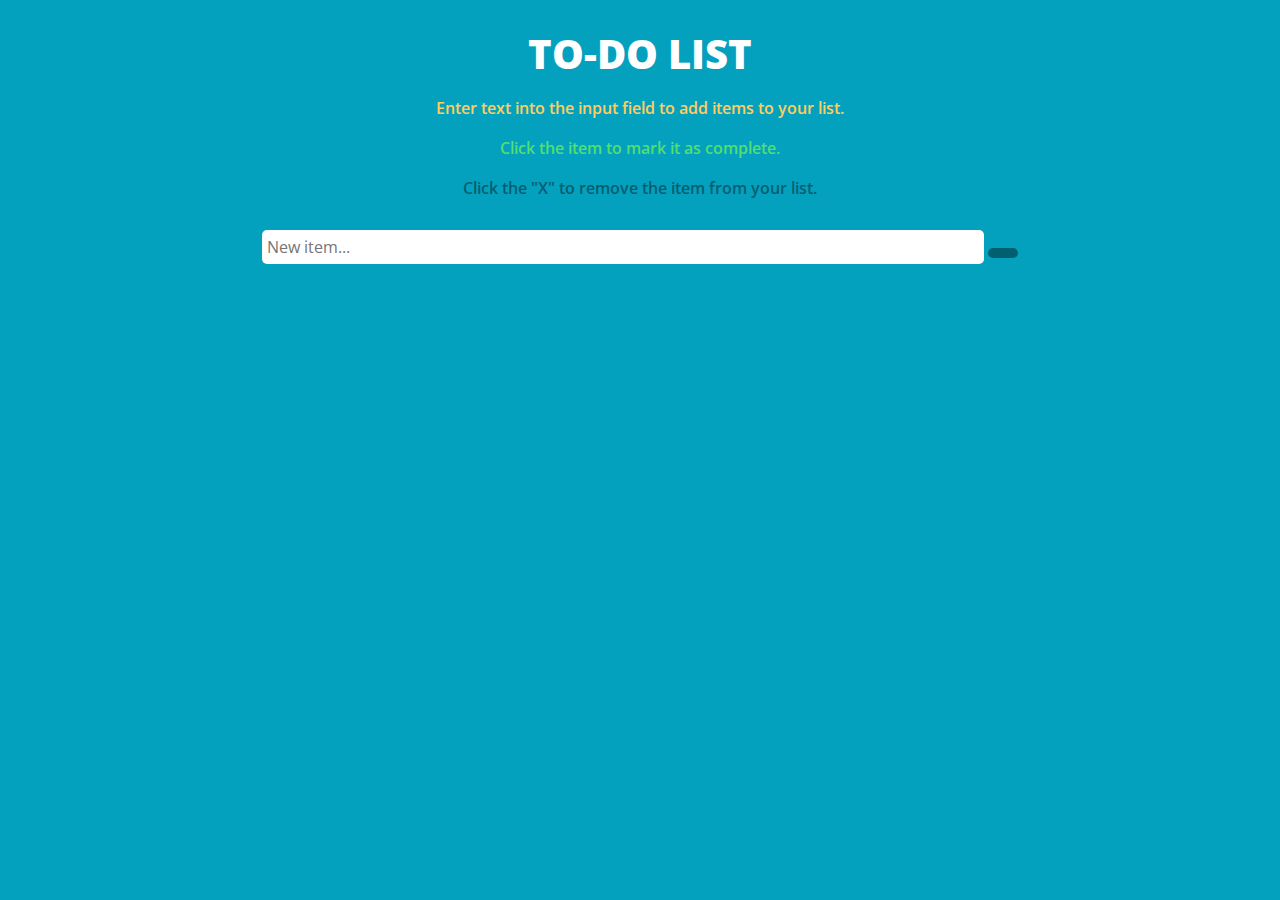
==== index.html @ 337a09e6 "first version of to-do list files" ====
<!DOCTYPE html>
<html lang="en" >
<head>
  <meta charset="UTF-8">
  <title>Productivity journel</title>
  <head>
	<meta charset="utf-8">
    <meta name="viewport" content="width=device-width, initial-scale=1, shrink-to-fit=no">

    <!-- Bootstrap CSS -->
    <link rel="stylesheet" href="https://maxcdn.bootstrapcdn.com/bootstrap/4.0.0/css/bootstrap.min.css" integrity="sha384-Gn5384xqQ1aoWXA+058RXPxPg6fy4IWvTNh0E263XmFcJlSAwiGgFAW/dAiS6JXm" crossorigin="anonymous">

    <!-- Custom Style -->
	<link rel="stylesheet" type="text/css" href="styleNEW.css">

	<!-- Google Font -->
	<link href="https://fonts.googleapis.com/css?family=Open+Sans:600,800" rel="stylesheet">

	<!-- FontAwesome Icons -->
	<link rel="stylesheet" href="https://use.fontawesome.com/releases/v5.0.13/css/all.css" integrity="sha384-DNOHZ68U8hZfKXOrtjWvjxusGo9WQnrNx2sqG0tfsghAvtVlRW3tvkXWZh58N9jp" crossorigin="anonymous">

	<title>Dom Manipulation | VLS</title>

  <style>
  body {
  	background: #04A1BF;
  	text-align: center;
  	font-family: 'Open Sans', sans-serif;
  }

  h1 {
  	color: #ffffff;
  	text-transform: uppercase;
  	font-weight: 800;
  }

  p {
  	font-weight: 600;
  }

  ul {
  	text-align: left;
  	margin-top: 20px;
  }

  li {
  	list-style: none;
  	padding: 10px 20px;
  	color: #ffffff;
  	text-transform: capitalize;
  	font-weight: 600;
  	border: 2px solid #025f70;
  	border-radius: 5px;
  	margin-bottom: 10px;
  	background: #4EB9CD;
  	transition: all 0.75s ease;
  	-webkit-transition: all 0.5s ease;
  	-moz-transition: all 0.5s ease;
  	-ms-transition: all 0.5s ease;
  	-o-transition: all 0.5 ease;
  }

  li:hover {
  	background: #76CFE0;
  }

  li > button {
  	font-weight: normal;
  	background: none;
  	border: none;
  	float: right;
  	color: #025f70;
  	font-weight: 800;
  }

  input {
  	border-radius: 5px;
  	min-width: 65%;
  	padding: 5px;
  	border: none;
  }


  .done {
  	background: #51DF70 !important;
  	color: #00891E;
  }

  .delete {
  	display: none;
  }
  .intro {
  	margin: 30px 0px;
  	font-weight: bold;
  }

  #first {
  	margin-top: 10px;
  	color: #FFCD5D;
  }

  #second {
  	color: #51DF70;

  }

  #third {
  	color: #025F70;
  	margin-bottom: 30px;
  }


  #enter {
  	border: none;
  	padding: 5px 15px;
  	border-radius: 5px;
  	color: #04A1BF;
  	background-color: #025F70;
  	transition: all 0.75s ease;
  	-webkit-transition: all 0.75s ease;
  	-moz-transition: all 0.75s ease;
  	-ms-transition: all 0.75s ease;
  	-o-transition: all 0.75 ease;
  	font-weight: normal;
  }

  #enter:hover{
  	background-color: #02798F;
  	color: #FFCD5D;
  }

  </style>

<body>
<!-- partial:index.partial.html -->
<body>
	<div class="container">
		<div class="row">
			<div class="intro col-12">
				<h1>To-Do List</h1>
				<div>
					<div class="border1"></div>
					<div c
				</div>
			</div>
		</div>

		<div class="row">
			<div class="helpText col-12">
				<p id="first">Enter text into the input field to add items to your list.</p>
				<p id="second">Click the item to mark it as complete.</p>
				<p id="third">Click the "X" to remove the item from your list.</p>
			</div>
		</div>

		<div class="row">
			<div class="col-12">
				<input id="userInput" type="text" placeholder="New item..." maxlength="27">
				<button id="enter"><i class="fas fa-pencil-alt"></i></button>
			</div>
		</div>

		<!-- Empty List -->
		<div class="row">
			<div class="listItems col-12">
				<ul class="col-12 offset-0 col-sm-8 offset-sm-2">
				</ul>
			</div>
		</div>

	</div>
	<script type="text/javascript" src="script_method3.js"></script>
</body>
</html>
<!-- partial -->
  <script  src="./java.js"></script>

</body>
</html>
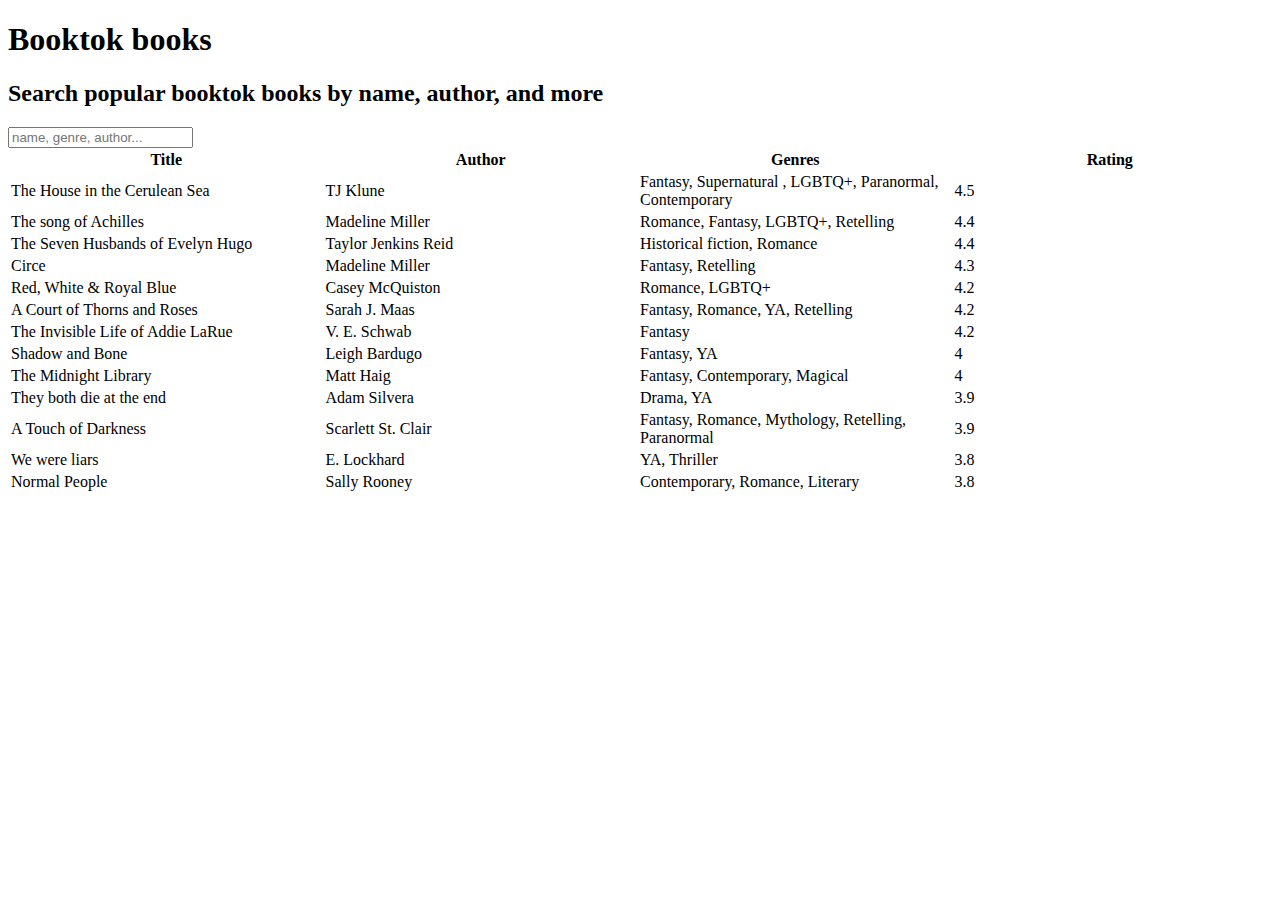
==== commit bbfca08a: "Booktok searcher" ====
--- a/index.html
+++ b/index.html
@@ -1,179 +1,130 @@
 <!DOCTYPE html>
-<html lang="en" >
+<html>
 <head>
-  <meta charset="UTF-8">
-  <title>Productivity journel</title>
-  <head>
-	<meta charset="utf-8">
-    <meta name="viewport" content="width=device-width, initial-scale=1, shrink-to-fit=no">
+<meta name="viewport" content="width=device-width, initial-scale=1">
 
-    <!-- Bootstrap CSS -->
-    <link rel="stylesheet" href="https://maxcdn.bootstrapcdn.com/bootstrap/4.0.0/css/bootstrap.min.css" integrity="sha384-Gn5384xqQ1aoWXA+058RXPxPg6fy4IWvTNh0E263XmFcJlSAwiGgFAW/dAiS6JXm" crossorigin="anonymous">
-
-    <!-- Custom Style -->
-	<link rel="stylesheet" type="text/css" href="styleNEW.css">
-
-	<!-- Google Font -->
-	<link href="https://fonts.googleapis.com/css?family=Open+Sans:600,800" rel="stylesheet">
-
-	<!-- FontAwesome Icons -->
-	<link rel="stylesheet" href="https://use.fontawesome.com/releases/v5.0.13/css/all.css" integrity="sha384-DNOHZ68U8hZfKXOrtjWvjxusGo9WQnrNx2sqG0tfsghAvtVlRW3tvkXWZh58N9jp" crossorigin="anonymous">
-
-	<title>Dom Manipulation | VLS</title>
-
-  <style>
-  body {
-  	background: #04A1BF;
-  	text-align: center;
-  	font-family: 'Open Sans', sans-serif;
-  }
-
-  h1 {
-  	color: #ffffff;
-  	text-transform: uppercase;
-  	font-weight: 800;
-  }
-
-  p {
-  	font-weight: 600;
-  }
-
-  ul {
-  	text-align: left;
-  	margin-top: 20px;
-  }
-
-  li {
-  	list-style: none;
-  	padding: 10px 20px;
-  	color: #ffffff;
-  	text-transform: capitalize;
-  	font-weight: 600;
-  	border: 2px solid #025f70;
-  	border-radius: 5px;
-  	margin-bottom: 10px;
-  	background: #4EB9CD;
-  	transition: all 0.75s ease;
-  	-webkit-transition: all 0.5s ease;
-  	-moz-transition: all 0.5s ease;
-  	-ms-transition: all 0.5s ease;
-  	-o-transition: all 0.5 ease;
-  }
-
-  li:hover {
-  	background: #76CFE0;
-  }
-
-  li > button {
-  	font-weight: normal;
-  	background: none;
-  	border: none;
-  	float: right;
-  	color: #025f70;
-  	font-weight: 800;
-  }
-
-  input {
-  	border-radius: 5px;
-  	min-width: 65%;
-  	padding: 5px;
-  	border: none;
-  }
-
-
-  .done {
-  	background: #51DF70 !important;
-  	color: #00891E;
-  }
-
-  .delete {
-  	display: none;
-  }
-  .intro {
-  	margin: 30px 0px;
-  	font-weight: bold;
-  }
-
-  #first {
-  	margin-top: 10px;
-  	color: #FFCD5D;
-  }
-
-  #second {
-  	color: #51DF70;
-
-  }
-
-  #third {
-  	color: #025F70;
-  	margin-bottom: 30px;
-  }
-
-
-  #enter {
-  	border: none;
-  	padding: 5px 15px;
-  	border-radius: 5px;
-  	color: #04A1BF;
-  	background-color: #025F70;
-  	transition: all 0.75s ease;
-  	-webkit-transition: all 0.75s ease;
-  	-moz-transition: all 0.75s ease;
-  	-ms-transition: all 0.75s ease;
-  	-o-transition: all 0.75 ease;
-  	font-weight: normal;
-  }
-
-  #enter:hover{
-  	background-color: #02798F;
-  	color: #FFCD5D;
-  }
-
-  </style>
+<title>Booktok books</title>
+</head>
 
 <body>
-<!-- partial:index.partial.html -->
-<body>
-	<div class="container">
-		<div class="row">
-			<div class="intro col-12">
-				<h1>To-Do List</h1>
-				<div>
-					<div class="border1"></div>
-					<div c
-				</div>
-			</div>
-		</div>
+<h1>Booktok books</h1>
+<h2>Search popular booktok books by name, author, and more</h2>
+<div class="centerenter">
+<input type="text" id="bookInput" onkeyup="bookFunction()" placeholder="name, genre, author..." title="Work search">
+</div>
+<div class="tablesearch">
+<table id="bookTable" align="center">
+<tr class="header">
+<th style="width:25%">Title</th>
+<th style="width:25%">Author</th>
+<th style="width:25%">Genres</th>
+<th style="width:25%">Rating</th>
+</tr>
 
-		<div class="row">
-			<div class="helpText col-12">
-				<p id="first">Enter text into the input field to add items to your list.</p>
-				<p id="second">Click the item to mark it as complete.</p>
-				<p id="third">Click the "X" to remove the item from your list.</p>
-			</div>
-		</div>
-
-		<div class="row">
-			<div class="col-12">
-				<input id="userInput" type="text" placeholder="New item..." maxlength="27">
-				<button id="enter"><i class="fas fa-pencil-alt"></i></button>
-			</div>
-		</div>
-
-		<!-- Empty List -->
-		<div class="row">
-			<div class="listItems col-12">
-				<ul class="col-12 offset-0 col-sm-8 offset-sm-2">
-				</ul>
-			</div>
-		</div>
-
-	</div>
-	<script type="text/javascript" src="script_method3.js"></script>
+  <tr>
+  <td>The House in the Cerulean Sea</td>
+  <td>TJ Klune</td>
+  <td>Fantasy, Supernatural , LGBTQ+, Paranormal, Contemporary </td>
+  <td>4.5<td>
+  </tr>
+  <tr>
+  <td>The song of Achilles</td>
+  <td>Madeline Miller</td>
+  <td>Romance, Fantasy, LGBTQ+, Retelling </td>
+  <td>4.4<td>
+  </tr>
+  <tr>
+  <td>The Seven Husbands of Evelyn Hugo</td>
+  <td>Taylor Jenkins Reid</td>
+  <td>Historical fiction, Romance </td>
+  <td>4.4<td>
+  </tr>
+  <tr>
+  <td>Circe</td>
+  <td>Madeline Miller</td>
+  <td>Fantasy, Retelling </td>
+  <td>4.3<td>
+  </tr>
+  <tr>
+  <td>Red, White & Royal Blue</td>
+  <td>Casey McQuiston</td>
+  <td>Romance, LGBTQ+</td>
+  <td>4.2<td>
+  </tr>
+  <tr>
+  <td>A Court of Thorns and Roses</td>
+  <td>Sarah J. Maas</td>
+  <td>Fantasy, Romance, YA, Retelling </td>
+  <td>4.2<td>
+  </tr>
+  <tr>
+  <td>The Invisible Life of Addie LaRue</td>
+  <td>V. E. Schwab</td>
+  <td>Fantasy</td>
+  <td>4.2<td>
+  </tr>
+  <tr>
+  <td>Shadow and Bone</td>
+  <td>Leigh Bardugo</td>
+  <td>Fantasy, YA</td>
+  <td>4<td>
+  </tr>
+  <tr>
+  <td>The Midnight Library</td>
+  <td>Matt Haig</td>
+  <td>Fantasy, Contemporary, Magical </td>
+  <td>4<td>
+  </tr>
+  <tr>
+  <td>They both die at the end</td>
+  <td>Adam Silvera</td>
+  <td>Drama, YA</td>
+  <td>3.9<td>
+  </tr>
+  <tr>
+  <td>A Touch of Darkness</td>
+  <td>Scarlett St. Clair</td>
+  <td>Fantasy, Romance, Mythology, Retelling, Paranormal </td>
+  <td>3.9<td>
+  </tr>
+  <tr>
+  <td>We were liars</td>
+  <td>E. Lockhard</td>
+  <td>YA, Thriller</td>
+  <td>3.8<td>
+  </tr>
+  <tr>
+  <td>Normal People</td>
+  <td>Sally Rooney</td>
+  <td>Contemporary, Romance, Literary</td>
+  <td>3.8<td>
+  </tr>
+</table>
+</div>
+<script>function bookFunction() {
+  // Declare starting variables
+  var input = document.getElementById("bookInput");
+  var filter = input.value.toUpperCase();
+  var table = document.getElementById("bookTable");
+  var trs = table.tBodies[0].getElementsByTagName("tr");
+  // Loop through rows
+  for (var i = 0; i < trs.length; i++) {
+    // Define the cells
+    var tds = trs[i].getElementsByTagName("td");
+    // hide the row
+    trs[i].style.display = "none";
+    // loop through row cells
+    for (var i2 = 0; i2 < tds.length; i2++) {
+      // if there's a match
+      if (tds[i2].innerHTML.toUpperCase().indexOf(filter) > -1) {
+        // show the row
+        trs[i].style.display = "";
+        // skip to the next row
+        continue;
+      }
+    }
+  }
+}
+</script>
 </body>
 </html>
-<!-- partial -->
-  <script  src="./java.js"></script>
-
-</body>
-</html>
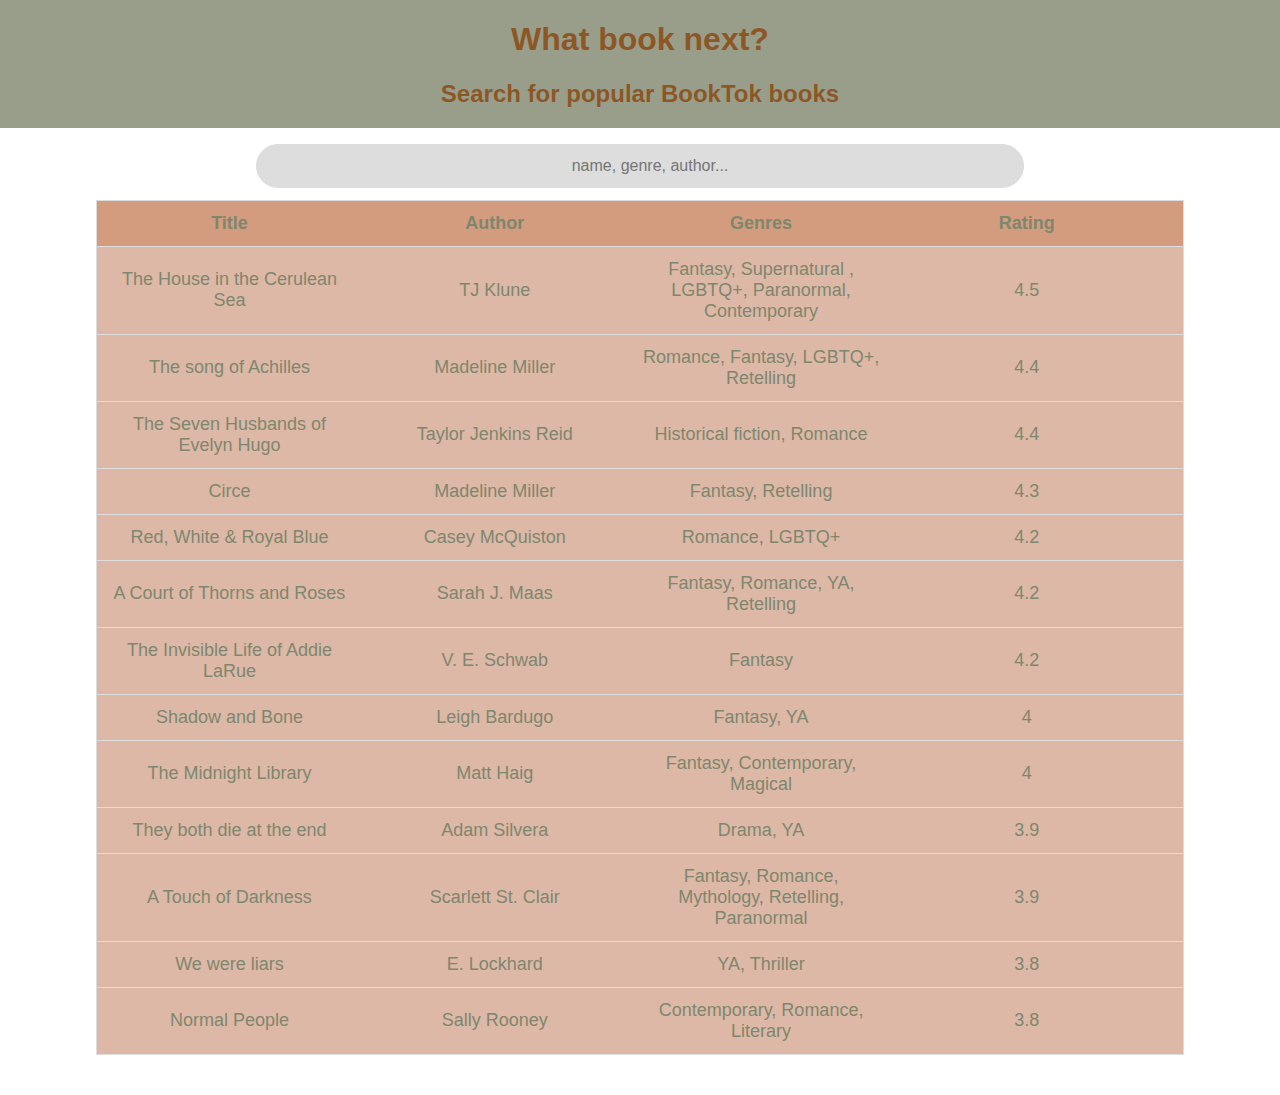
==== commit ab4e5648: "changes to div tags and colours" ====
--- a/index.html
+++ b/index.html
@@ -2,129 +2,115 @@
 <html>
 <head>
 <meta name="viewport" content="width=device-width, initial-scale=1">
+<title>What book next?</title>
+<link rel="stylesheet" href="booksstyle.css">
 
-<title>Booktok books</title>
 </head>
 
 <body>
-<h1>Booktok books</h1>
-<h2>Search popular booktok books by name, author, and more</h2>
+<div class="body">
+<div class="titles">
+<h1>What book next?</h1>
+<h2>Search for popular BookTok books</h2>
+</div>
+<p></p>
 <div class="centerenter">
 <input type="text" id="bookInput" onkeyup="bookFunction()" placeholder="name, genre, author..." title="Work search">
 </div>
-<div class="tablesearch">
+<div class="image">
+<div class="tableSearch">
 <table id="bookTable" align="center">
 <tr class="header">
 <th style="width:25%">Title</th>
 <th style="width:25%">Author</th>
 <th style="width:25%">Genres</th>
 <th style="width:25%">Rating</th>
+<th style="width:0.5%"></th>
 </tr>
 
   <tr>
-  <td>The House in the Cerulean Sea</td>
+  <td><a href="https://www.goodreads.com/book/show/45047384-the-house-in-the-cerulean-sea">The House in the Cerulean Sea</a></td>
   <td>TJ Klune</td>
   <td>Fantasy, Supernatural , LGBTQ+, Paranormal, Contemporary </td>
   <td>4.5<td>
   </tr>
   <tr>
-  <td>The song of Achilles</td>
+  <td><a href="https://www.goodreads.com/book/show/13623848-the-song-of-achilles">The song of Achilles</a></td>
   <td>Madeline Miller</td>
   <td>Romance, Fantasy, LGBTQ+, Retelling </td>
   <td>4.4<td>
   </tr>
   <tr>
-  <td>The Seven Husbands of Evelyn Hugo</td>
+  <td><a href="https://www.goodreads.com/book/show/32620332-the-seven-husbands-of-evelyn-hugo">The Seven Husbands of Evelyn Hugo</a></td>
   <td>Taylor Jenkins Reid</td>
   <td>Historical fiction, Romance </td>
   <td>4.4<td>
   </tr>
   <tr>
-  <td>Circe</td>
+  <td><a href="https://www.goodreads.com/book/show/35959740-circe">Circe</a></td>
   <td>Madeline Miller</td>
   <td>Fantasy, Retelling </td>
   <td>4.3<td>
   </tr>
   <tr>
-  <td>Red, White & Royal Blue</td>
+  <td><a href="https://www.goodreads.com/book/show/41150487-red-white-royal-blue">Red, White & Royal Blue</a></td>
   <td>Casey McQuiston</td>
   <td>Romance, LGBTQ+</td>
   <td>4.2<td>
   </tr>
   <tr>
-  <td>A Court of Thorns and Roses</td>
+  <td><a href="https://www.goodreads.com/book/show/16096824-a-court-of-thorns-and-roses">A Court of Thorns and Roses</a></td>
   <td>Sarah J. Maas</td>
   <td>Fantasy, Romance, YA, Retelling </td>
   <td>4.2<td>
   </tr>
   <tr>
-  <td>The Invisible Life of Addie LaRue</td>
+  <td><a href="https://www.goodreads.com/book/show/50623864-the-invisible-life-of-addie-larue">The Invisible Life of Addie LaRue</a></td>
   <td>V. E. Schwab</td>
   <td>Fantasy</td>
   <td>4.2<td>
   </tr>
   <tr>
-  <td>Shadow and Bone</td>
+  <td><a href="https://www.goodreads.com/book/show/10194157-shadow-and-bone">Shadow and Bone</a></td>
   <td>Leigh Bardugo</td>
   <td>Fantasy, YA</td>
   <td>4<td>
   </tr>
   <tr>
-  <td>The Midnight Library</td>
+  <td><a href="https://www.goodreads.com/book/show/52578297-the-midnight-library">The Midnight Library</a></td>
   <td>Matt Haig</td>
   <td>Fantasy, Contemporary, Magical </td>
   <td>4<td>
   </tr>
   <tr>
-  <td>They both die at the end</td>
+  <td><a href="https://www.goodreads.com/book/show/33385229-they-both-die-at-the-end">They both die at the end</a></td>
   <td>Adam Silvera</td>
   <td>Drama, YA</td>
   <td>3.9<td>
   </tr>
   <tr>
-  <td>A Touch of Darkness</td>
+  <td><a href="https://www.goodreads.com/book/show/43175155-a-touch-of-darkness">A Touch of Darkness</a></td>
   <td>Scarlett St. Clair</td>
   <td>Fantasy, Romance, Mythology, Retelling, Paranormal </td>
   <td>3.9<td>
   </tr>
   <tr>
-  <td>We were liars</td>
+  <td><a href="https://www.goodreads.com/book/show/16143347-we-were-liars">We were liars</a></td>
   <td>E. Lockhard</td>
   <td>YA, Thriller</td>
   <td>3.8<td>
   </tr>
   <tr>
-  <td>Normal People</td>
+  <td><a href="https://www.goodreads.com/book/show/41057294-normal-people">Normal People</a></td>
   <td>Sally Rooney</td>
   <td>Contemporary, Romance, Literary</td>
   <td>3.8<td>
   </tr>
 </table>
 </div>
-<script>function bookFunction() {
-  // Declare starting variables
-  var input = document.getElementById("bookInput");
-  var filter = input.value.toUpperCase();
-  var table = document.getElementById("bookTable");
-  var trs = table.tBodies[0].getElementsByTagName("tr");
-  // Loop through rows
-  for (var i = 0; i < trs.length; i++) {
-    // Define the cells
-    var tds = trs[i].getElementsByTagName("td");
-    // hide the row
-    trs[i].style.display = "none";
-    // loop through row cells
-    for (var i2 = 0; i2 < tds.length; i2++) {
-      // if there's a match
-      if (tds[i2].innerHTML.toUpperCase().indexOf(filter) > -1) {
-        // show the row
-        trs[i].style.display = "";
-        // skip to the next row
-        continue;
-      }
-    }
-  }
-}
-</script>
+
+<script src="booksjs.js"></script>
 </body>
+</div>
+</div>
 </html>
--- a/booksstyle.css
+++ b/booksstyle.css
@@ -0,0 +1,91 @@
+* {
+  box-sizing: border-box;
+}
+body,#bookInput{
+  text-align: center;
+}
+#bookInput {
+  background-image: url('https://upload.wikimedia.org/wikipedia/commons/thumb/7/7e/Vector_search_icon.svg/221px-Vector_search_icon.svg.png');
+  background-position: 10px 10px;;
+  background-repeat: no-repeat;
+  background-size: 25px;
+  width: 60%;
+  font-size: 16px;
+  padding: 12px 20px 12px 40px;
+  border: 1px solid #ddd;
+  margin-bottom: 12px;
+  border-radius: 25px;
+  background-color: #DDDDDD;
+
+}
+#bookInput:focus {
+  outline:none
+}
+
+#bookTable {
+  border-collapse: collapse;
+  width: 85%;
+  border: 1px solid #ddd;
+  font-size: 18px;
+  margin-bottom:40px;
+  background-color: #DDB8A6;
+}
+#bookTable th, #bookTable td {
+
+  padding: 12px;
+  padding-right: 12px;
+  text-align: center;
+  font-family: 'Nunito Sans', sans-serif;
+  color: #7D876E;
+
+}
+#bookTable tr {
+  border-bottom: 1px solid #ddd;
+  border-right: 1px solid #ddd;
+
+}
+#bookTable tr.header,#bookTable tr:hover {
+  background-color: #D49C7E;
+
+}
+.titles{
+  background-color: #989E8A;
+  max-width: 1500px;
+  margin: 0px;
+  overflow: hidden;
+  max-width: none;
+  text-align: center;
+  width: 100%;
+}
+.image{
+
+}
+a:link {
+  color: #7D876E;
+  text-decoration: none;
+}
+
+a:hover{
+  text-decoration: underline;
+}
+a:visited{
+  color: #7D876E;
+}
+
+h2, h1, p {
+  font-family: 'Nunito Sans', sans-serif;
+}
+body{
+  background-image: url('https://upload.wikimedia.org/wikipedia/commons/c/c1/George-peabody-library.jpg');
+  background-size: cover;
+  background-attachment: fixed;
+  background-repeat: no-repeat;
+
+}
+body, html{
+  margin:0;
+  padding:0;
+}
+h1, h2 {
+  color: rgb(137,64,3,0.76);
+}
